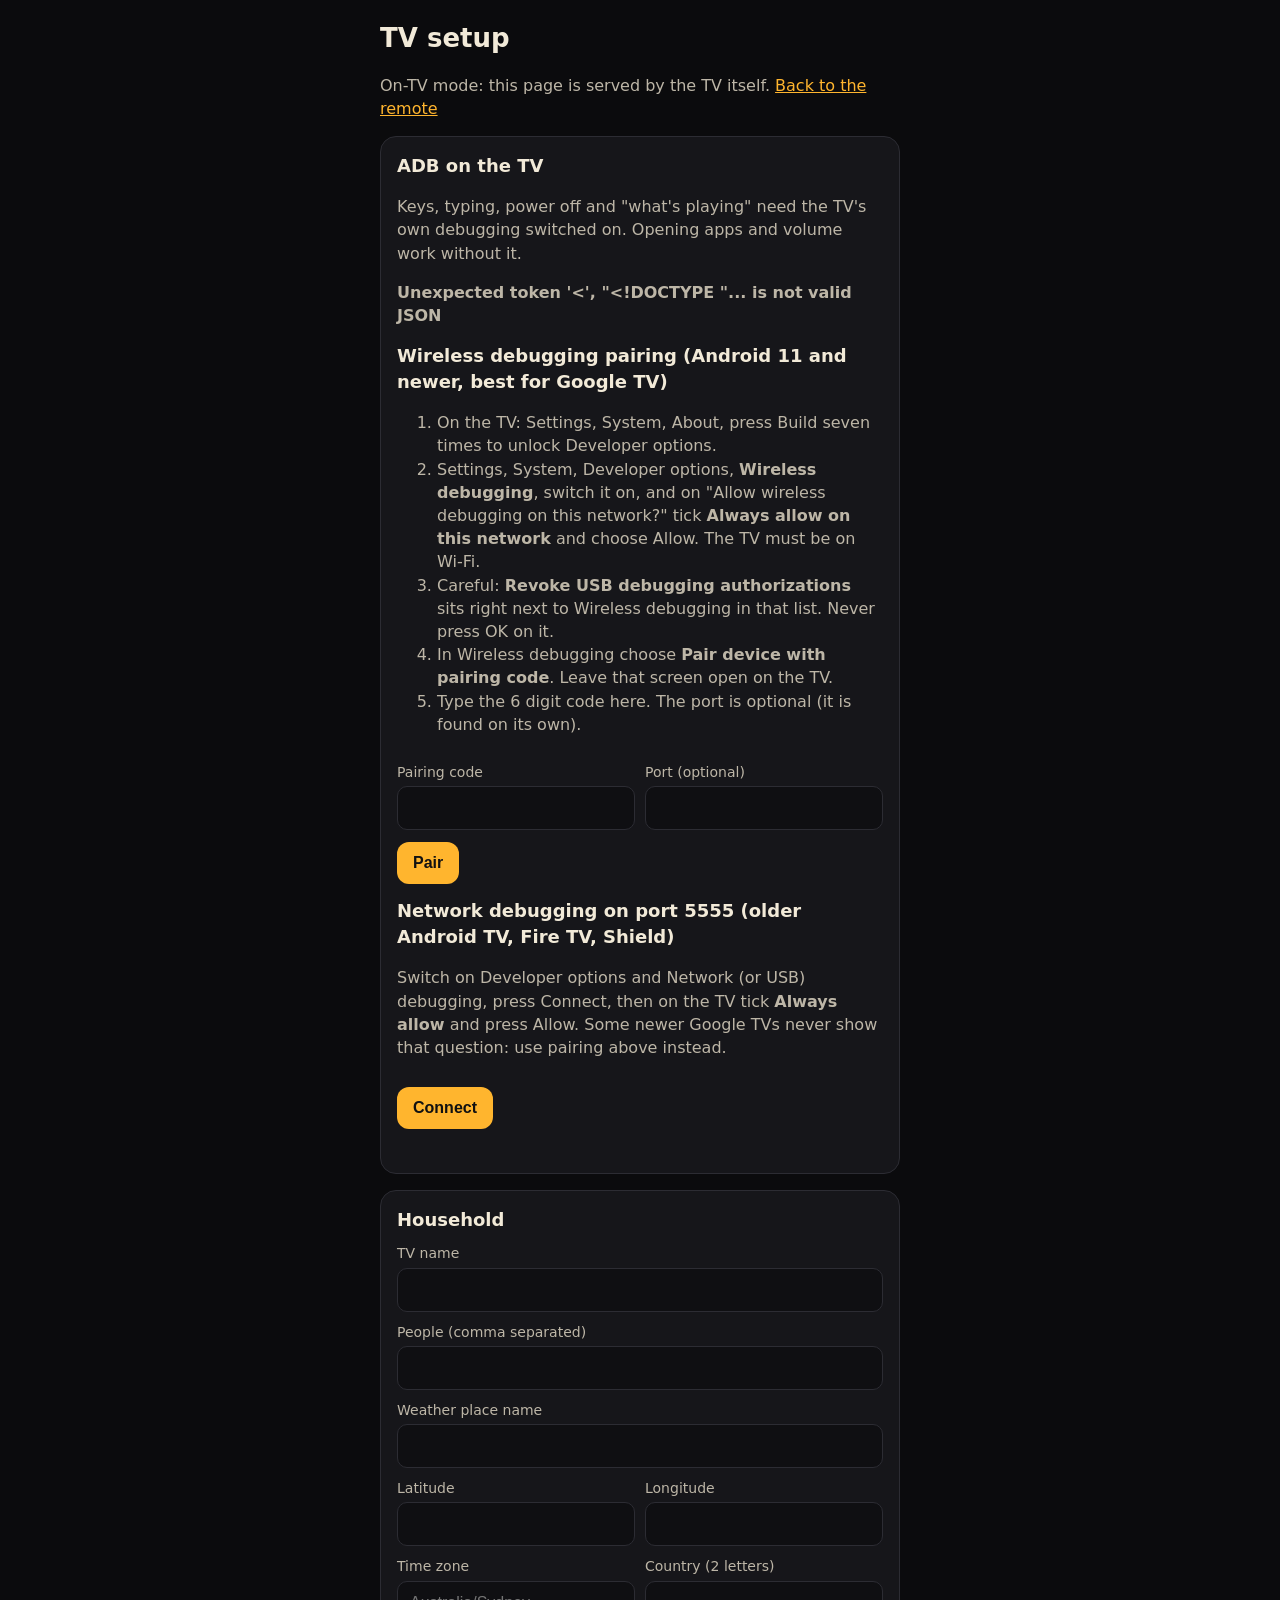
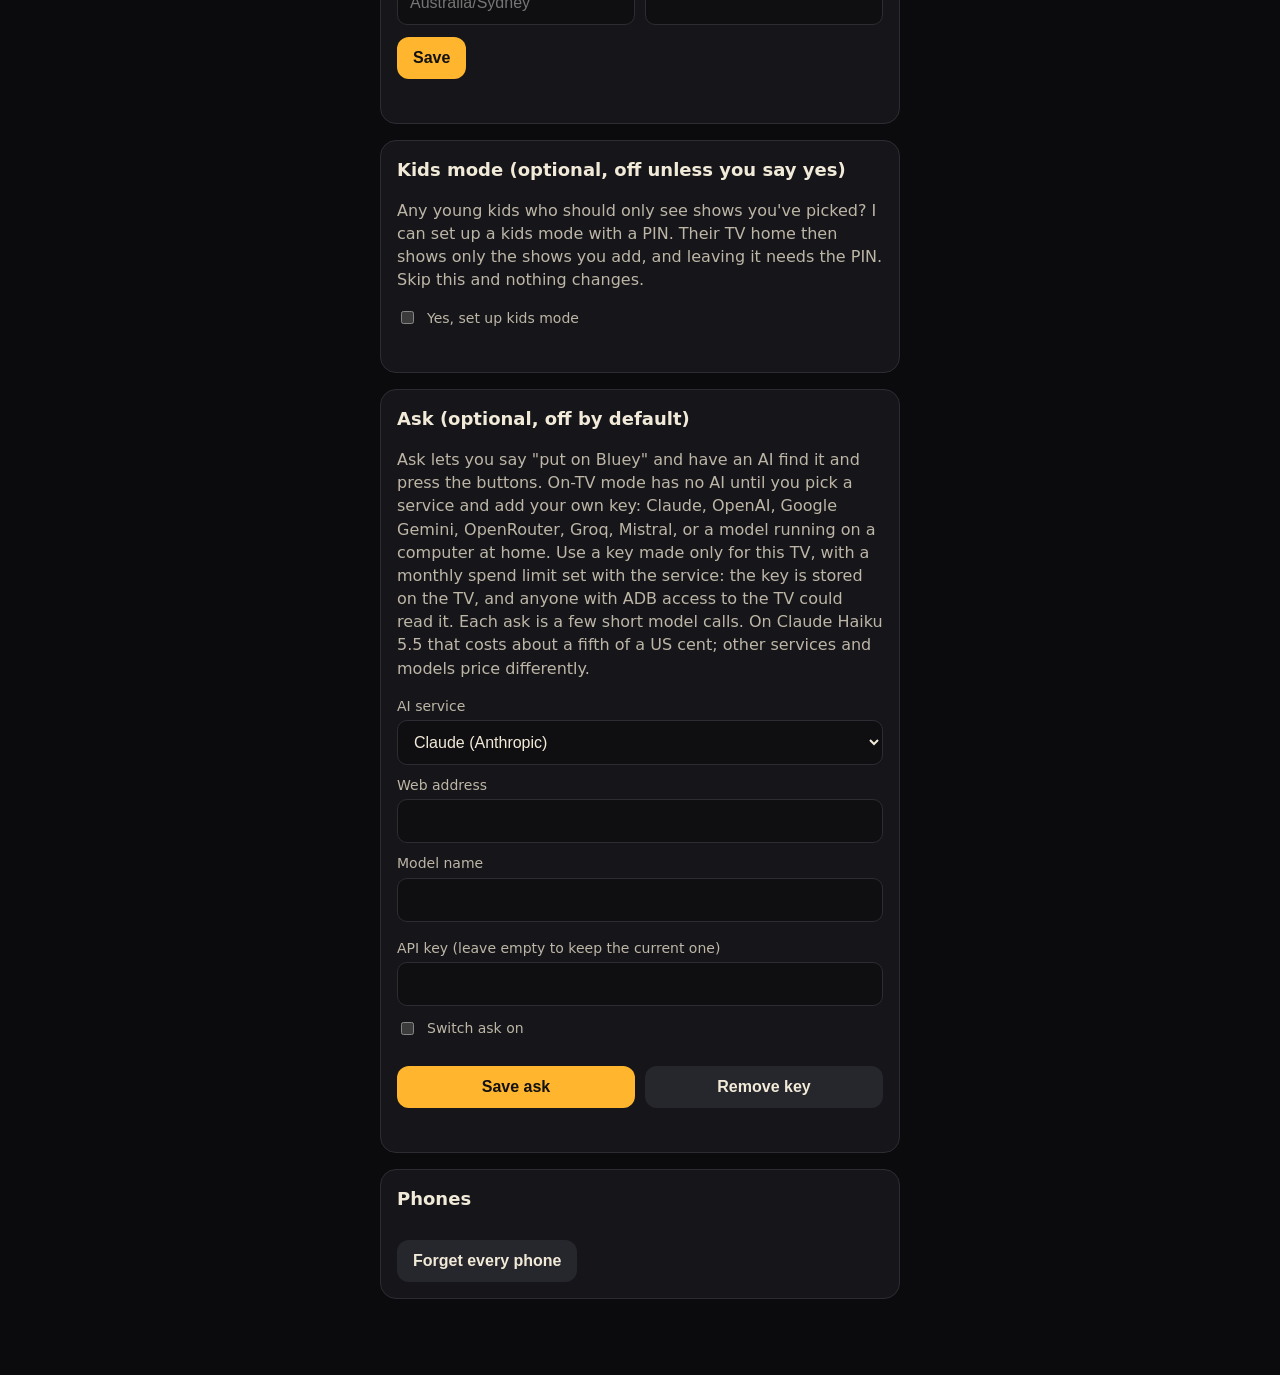
==== on-tv/web/setup.html @ 49cff157 "Import couch-tv at Seagey/couch-tv@f67d3717 (MIT) Snapshot of upstream main, unchanged, as the base " ====
<!doctype html>
<html lang="en-AU">
<head>
<meta charset="utf-8">
<meta name="viewport" content="width=device-width, initial-scale=1, viewport-fit=cover">
<title>TV setup</title>
<script src="/ontv/shim.js"></script>
<style>
  :root { color-scheme: dark; --bg:#0b0b0d; --card:#16161a; --line:#2c2c33; --ink:#f2ead8; --dim:#bdb6a7; --amber:#ffb52e; --bad:#ff7a6b; }
  * { box-sizing: border-box; }
  body { margin: 0; background: var(--bg); color: var(--ink); font: 16px/1.45 -apple-system, system-ui, sans-serif; padding: 20px 16px 60px; }
  main { max-width: 520px; margin: 0 auto; }
  h1 { font-size: 26px; margin: 0 0 4px; } h2 { font-size: 18px; margin: 0 0 8px; }
  p, li { color: var(--dim); } .card { background: var(--card); border: 1px solid var(--line); border-radius: 16px; padding: 16px; margin: 16px 0; }
  label { display: block; font-size: 14px; color: var(--dim); margin: 10px 0 4px; }
  input, select { width: 100%; padding: 12px; border-radius: 10px; border: 1px solid var(--line); background: #0f0f12; color: var(--ink); font-size: 16px; }
  button { margin-top: 12px; padding: 12px 16px; border-radius: 12px; border: 0; background: #26262d; color: var(--ink); font-size: 16px; font-weight: 600; }
  button.go { background: var(--amber); color: #111; }
  .row { display: flex; gap: 10px; } .row > * { flex: 1; }
  .status { font-weight: 600; } .ok { color: #7ddc8a; } .bad { color: var(--bad); }
  .msg { min-height: 20px; margin-top: 8px; color: var(--amber); font-size: 14px; }
  a { color: var(--amber); } .check { display: flex; gap: 10px; align-items: center; margin-top: 12px; } .check input { width: auto; }
</style>
</head>
<body>
<main>
  <h1>TV setup</h1>
  <p>On-TV mode: this page is served by the TV itself. <a href="/">Back to the remote</a></p>

  <section class="card">
    <h2>ADB on the TV</h2>
    <p>Keys, typing, power off and "what's playing" need the TV's own debugging switched on. Opening apps and volume work without it.</p>
    <p class="status" id="adb-status">Checking…</p>
    <p id="adb-advice"></p>
    <div id="routes">
    <div id="route-wd">
    <h2 style="margin-top:14px">Wireless debugging pairing (Android 11 and newer, best for Google TV)</h2>
    <ol>
      <li>On the TV: Settings, System, About, press Build seven times to unlock Developer options.</li>
      <li>Settings, System, Developer options, <b>Wireless debugging</b>, switch it on, and on "Allow wireless debugging on this network?" tick <b>Always allow on this network</b> and choose Allow. The TV must be on Wi-Fi.</li>
      <li>Careful: <b>Revoke USB debugging authorizations</b> sits right next to Wireless debugging in that list. Never press OK on it.</li>
      <li>In Wireless debugging choose <b>Pair device with pairing code</b>. Leave that screen open on the TV.</li>
      <li>Type the 6 digit code here. The port is optional (it is found on its own).</li>
    </ol>
    <div class="row"><div><label for="wd-code">Pairing code</label><input id="wd-code" inputmode="numeric" maxlength="6"></div>
      <div><label for="wd-port">Port (optional)</label><input id="wd-port" inputmode="numeric" maxlength="5"></div></div>
    <button class="go" id="wd-pair">Pair</button>
    </div>
    <div id="route-tcp">
    <h2 style="margin-top:14px">Network debugging on port 5555 (older Android TV, Fire TV, Shield)</h2>
    <p>Switch on Developer options and Network (or USB) debugging, press Connect, then on the TV tick <b>Always allow</b> and press Allow. Some newer Google TVs never show that question: use pairing above instead.</p>
    <button class="go" id="adb-connect">Connect</button>
    </div>
    </div>
    <div class="msg" id="adb-msg" role="status"></div>
  </section>

  <section class="card">
    <h2>Household</h2>
    <label for="tv-name">TV name</label><input id="tv-name" maxlength="30">
    <label for="people">People (comma separated)</label><input id="people" maxlength="200">
    <label for="place">Weather place name</label><input id="place" maxlength="40">
    <div class="row"><div><label for="lat">Latitude</label><input id="lat" inputmode="decimal"></div><div><label for="lon">Longitude</label><input id="lon" inputmode="decimal"></div></div>
    <div class="row"><div><label for="tz">Time zone</label><input id="tz" placeholder="Australia/Sydney"></div><div><label for="country">Country (2 letters)</label><input id="country" maxlength="2"></div></div>
    <button class="go" id="save">Save</button>
    <div class="msg" id="save-msg" role="status"></div>
  </section>

  <section class="card">
    <h2>Kids mode (optional, off unless you say yes)</h2>
    <p>Any young kids who should only see shows you've picked? I can set up a kids mode with a PIN. Their TV home then shows only the shows you add, and leaving it needs the PIN. Skip this and nothing changes.</p>
    <label class="check"><input type="checkbox" id="kids-yes"> Yes, set up kids mode</label>
    <div id="kids-form" style="display:none">
      <label for="kids-who">Whose home</label><select id="kids-who"></select>
      <label for="kids-pin">Parent PIN, 4 to 8 digits</label><input id="kids-pin" type="password" inputmode="numeric" maxlength="8" autocomplete="off">
      <button class="go" id="kids-save">Turn on kids mode</button>
    </div>
    <div class="msg" id="kids-msg" role="status"></div>
  </section>

  <section class="card" id="xiaomi" style="display:none">
    <h2>Xiaomi: Couch TV in PatchWall's place (optional, off by default)</h2>
    <p>The remote's PatchWall button opens Couch TV, PatchWall opens Couch TV instead, and Couch TV opens when the TV is switched on, unless the TV is going back to an HDMI input. The Home button is not changed. It needs the Home button watch switched on in Settings, Accessibility (Couch TV home watch); with this on, that watch also checks each remote key for the PatchWall button and passes every other key on.</p>
    <label class="check"><input type="checkbox" id="pw-on"> Couch TV in PatchWall's place</label>
    <p id="pw-state"></p>
    <div class="row"><button class="go" id="pw-save">Save</button></div>
    <div class="msg" id="pw-msg" role="status"></div>
  </section>

  <section class="card" id="inputs" style="display:none">
    <h2>Input tiles (optional, off by default)</h2>
    <p>A set-top box, a camera or a games console on an HDMI port can sit in the home's app row as its own tile, next to Settings. OK on the tile switches the TV straight to that port. Tick the ports you want and give each a name. Up to 6; they take dock places, so the last apps move behind More apps.</p>
    <div id="in-list"></div>
    <div class="row"><button class="go" id="in-save">Save</button></div>
    <div class="msg" id="in-msg" role="status"></div>
  </section>

  <section class="card">
    <h2>Ask (optional, off by default)</h2>
    <p>Ask lets you say "put on Bluey" and have an AI find it and press the buttons. On-TV mode has no AI until you pick a service and add your own key: Claude, OpenAI, Google Gemini, OpenRouter, Groq, Mistral, or a model running on a computer at home. Use a key made only for this TV, with a monthly spend limit set with the service: the key is stored on the TV, and anyone with ADB access to the TV could read it. Each ask is a few short model calls. On Claude Haiku 5.5 that costs about a fifth of a US cent; other services and models price differently.</p>
    <label for="ask-service">AI service</label>
    <select id="ask-service"></select>
    <label for="ask-base">Web address</label><input id="ask-base" type="text" autocomplete="off" spellcheck="false">
    <label for="ask-model">Model name</label><input id="ask-model" type="text" autocomplete="off" spellcheck="false">
    <p id="ask-hint"></p>
    <label for="ask-key">API key (leave empty to keep the current one)</label><input id="ask-key" type="password" autocomplete="off">
    <label class="check"><input type="checkbox" id="ask-on"> Switch ask on</label>
    <p id="ask-state"></p>
    <div class="row"><button class="go" id="ask-save">Save ask</button><button id="ask-clear">Remove key</button></div>
    <div class="msg" id="ask-msg" role="status"></div>
  </section>

  <section class="card">
    <h2>Phones</h2>
    <p id="phones"></p>
    <button id="forget">Forget every phone</button>
  </section>
</main>
<script>
  var $ = function (id) { return document.getElementById(id); };
  function api(method, path, body) {
    return fetch(path, { method: method, headers: body ? { 'content-type': 'application/json' } : undefined, body: body ? JSON.stringify(body) : undefined })
      .then(function (r) { return r.json().then(function (j) { if (!r.ok || j.ok === false) throw new Error(j.error || ('error ' + r.status)); return j; }); });
  }
  function showAdb(a) {
    var s = $('adb-status');
    if (a.connected) { s.className = 'status ok'; s.textContent = 'Connected (' + (a.route === 'tls' ? 'wireless debugging' : 'port 5555') + ').'; }
    else if (a.state === 'waiting_for_allow' || a.state === 'connecting') { s.className = 'status'; s.textContent = 'Waiting. Accept "Allow debugging?" on the TV.'; }
    else { s.className = 'status bad'; s.textContent = 'Not connected.' + (a.error ? ' (' + a.error + ')' : ''); }
  }
  function load() {
    api('GET', '/api/settings').then(function (j) {
      $('tv-name').value = j.tv_name || '';
      $('people').value = (j.people || []).map(function (p) { return p.name; }).join(', ');
      $('kids-who').innerHTML = (j.people || []).map(function (p) {
        return '<option value="' + String(p.id).replace(/[^A-Za-z0-9_-]/g, '') + '">' + String(p.name).replace(/[&<>"]/g, '') + '</option>';
      }).join('');
      $('place').value = j.weather.place || ''; $('lat').value = j.weather.lat; $('lon').value = j.weather.lon;
      $('tz').value = j.weather.timezone || ''; $('country').value = j.country || '';
      $('ask-on').checked = !!j.ask.enabled;
      if (j.xiaomi) {
        $('xiaomi').style.display = '';
        $('pw-on').checked = !!j.patchwall_replace;
        $('pw-state').textContent = j.watch ? '' : 'The Home button watch is off: switch on Couch TV home watch in the TV\'s Settings, Accessibility.';
      }
      loadInputs();
      showAsk(j.ask);
      $('phones').textContent = j.phones + (j.phones === 1 ? ' phone is' : ' phones are') + ' paired with this TV.';
      showAdb(j.adb);
      // Android 13+ (most Google TVs): pairing first, 5555 second. Older TVs: the other way round.
      if (j.adb.sdk < 30) { $('route-wd').style.display = 'none'; }
      else if (j.adb.sdk < 33) { $('routes').insertBefore($('route-tcp'), $('route-wd')); }
      $('adb-advice').textContent = j.adb.sdk >= 33 ? 'This TV runs Android 13 or newer: use wireless debugging pairing.' : '';
    }).catch(function (e) { $('adb-status').textContent = e.message; });
  }
  var poll = null;
  $('adb-connect').onclick = function () {
    $('adb-msg').textContent = 'Connecting. Look at the TV.';
    api('POST', '/api/adb/connect', {}).then(function () {
      clearInterval(poll); var n = 0;
      poll = setInterval(function () { n++; api('GET', '/api/adb').then(function (a) { showAdb(a); if (a.connected || n > 30) { clearInterval(poll); $('adb-msg').textContent = a.connected ? 'Done.' : ''; } }); }, 1500);
    }).catch(function (e) { $('adb-msg').textContent = e.message; });
  };
  $('wd-pair').onclick = function () {
    var code = $('wd-code').value.replace(/\D/g, ''), port = parseInt($('wd-port').value, 10);
    if (code.length !== 6) { $('adb-msg').textContent = 'The pairing code has 6 digits.'; return; }
    $('adb-msg').textContent = 'Pairing. This can take 20 seconds.';
    api('POST', '/api/adb/pair', port ? { code: code, port: port } : { code: code })
      .then(function (j) { showAdb(j.adb); $('adb-msg').textContent = j.connected ? 'Paired and connected.' : 'Paired. Connecting next.'; })
      .catch(function (e) { $('adb-msg').textContent = e.message; });
  };
  $('save').onclick = function () {
    var people = $('people').value.split(',').map(function (s) { return s.trim(); }).filter(Boolean).map(function (n, i) { return { id: 'person' + (i + 1), name: n }; });
    var body = { tv_name: $('tv-name').value, people: people, country: $('country').value.toUpperCase() };
    var lat = parseFloat($('lat').value), lon = parseFloat($('lon').value);
    if (!isNaN(lat) && !isNaN(lon)) body.weather = { lat: lat, lon: lon, place: $('place').value, timezone: $('tz').value || 'UTC' };
    api('POST', '/api/settings', body).then(function () { $('save-msg').textContent = 'Saved.'; load(); }).catch(function (e) { $('save-msg').textContent = e.message; });
  };
  // kids mode: only when they tick yes; the PIN goes to the TV once and is kept there as a hash
  $('kids-yes').onchange = function () { $('kids-form').style.display = this.checked ? '' : 'none'; };
  $('kids-save').onclick = function () {
    var pin = $('kids-pin').value.replace(/\D/g, ''), sel = $('kids-who');
    if (pin.length < 4 || pin.length > 8) { $('kids-msg').textContent = 'The PIN must be 4 to 8 digits.'; return; }
    var name = sel.options[sel.selectedIndex] ? sel.options[sel.selectedIndex].text : '';
    api('POST', '/api/kids', { who: sel.value, action: 'on', new_pin: pin }).then(function () {
      $('kids-pin').value = '';
      $('kids-msg').textContent = 'Kids mode is on for ' + name + '. Add their shows on the phone remote: TV, Kids mode.';
    }).catch(function (e) { $('kids-msg').textContent = e.message; });
  };
  // Ask: which AI service. "provider" is the wire format the TV speaks: anthropic, or openai (OpenAI and every service that copies it).
  var ASK = [
    { id: 'anthropic', name: 'Claude (Anthropic)', provider: 'anthropic', base: 'https://api.anthropic.com', model: 'claude-haiku-5-5', hint: 'Get a key in the Anthropic Console. Claude Haiku 5.5 is the tested default.' },
    { id: 'openai', name: 'OpenAI', provider: 'openai', base: 'https://api.openai.com/v1', model: '', hint: 'Get a key at platform.openai.com. Type a model name that can call tools.' },
    { id: 'gemini', name: 'Google Gemini', provider: 'openai', base: 'https://generativelanguage.googleapis.com/v1beta/openai', model: '', hint: 'Get a key in Google AI Studio. This is Gemini\'s OpenAI compatible address.' },
    { id: 'openrouter', name: 'OpenRouter (many models, one key)', provider: 'openai', base: 'https://openrouter.ai/api/v1', model: '', hint: 'Model names look like provider/model.' },
    { id: 'groq', name: 'Groq', provider: 'openai', base: 'https://api.groq.com/openai/v1', model: '', hint: 'Pick a model that supports tool use.' },
    { id: 'mistral', name: 'Mistral', provider: 'openai', base: 'https://api.mistral.ai/v1', model: '', hint: 'Get a key at console.mistral.ai.' },
    { id: 'local', name: 'A model at home (Ollama, LM Studio, llama.cpp)', provider: 'openai', base: 'http://my-computer.local:11434/v1', model: '', hint: 'Change the address to your computer\'s. It needs no key, but only a model that supports tool calling will work. It must be on your home network.' },
    { id: 'custom', name: 'Another service that copies OpenAI\'s API', provider: 'openai', base: '', model: '', hint: 'Type its web address, the one that ends in /v1, and its model name.' }
  ];
  function askById(id) { for (var i = 0; i < ASK.length; i++) if (ASK[i].id === id) return ASK[i]; return ASK[ASK.length - 1]; }
  function askFor(a) {
    if (a.provider === 'anthropic') return ASK[0];
    for (var i = 1; i < ASK.length - 1; i++) if (ASK[i].base === a.base) return ASK[i];
    return /^http:\/\//.test(a.base) ? askById('local') : askById('custom');
  }
  $('ask-service').innerHTML = ASK.map(function (p) { return '<option value="' + p.id + '">' + p.name.replace(/[&<>"]/g, '') + '</option>'; }).join('');
  $('ask-service').onchange = function () {
    var p = askById(this.value);
    $('ask-base').value = p.base; $('ask-model').value = p.model; $('ask-hint').textContent = p.hint;
    $('ask-model').placeholder = p.model ? '' : 'the model name your service gives you';
  };
  function showAsk(a) {
    var p = askFor(a);
    $('ask-service').value = p.id; $('ask-base').value = a.base || p.base; $('ask-model').value = a.model || ''; $('ask-hint').textContent = p.hint;
    $('ask-model').placeholder = p.model ? '' : 'the model name your service gives you';
    $('ask-state').textContent = (a.has_key ? 'A key is saved.' : (a.keyless_ok ? 'This server needs no key.' : 'No key saved.')) +
      (a.ready ? ' Ready.' : (a.model ? '' : ' Type a model name.'));
  }
  $('ask-save').onclick = function () {
    var p = askById($('ask-service').value);
    var body = { ask_enabled: $('ask-on').checked, ask_provider: p.provider, ask_base: p.provider === 'anthropic' && $('ask-base').value.trim() === p.base ? '' : $('ask-base').value.trim(), ask_model: $('ask-model').value.trim() };
    if ($('ask-key').value.trim()) body.ask_key = $('ask-key').value.trim();
    api('POST', '/api/settings', body).then(function () {
      $('ask-key').value = ''; $('ask-msg').textContent = 'Saved. If you changed the service, type its key too: a key is never sent to a different service.'; load();
    }).catch(function (e) { $('ask-msg').textContent = e.message; });
  };
  $('pw-save').onclick = function () {
    api('POST', '/api/settings', { patchwall_replace: $('pw-on').checked }).then(function () { $('pw-msg').textContent = 'Saved.'; load(); }).catch(function (e) { $('pw-msg').textContent = e.message; });
  };
  // Input tiles: one row per input the TV lists (GET /api/inputs), ticked when pinned already.
  // Saved by input id, the TV's own name for the port, so it opens that port and no other.
  var esc = function (s) { return String(s).replace(/[&<>"]/g, ''); };
  function loadInputs() {
    api('GET', '/api/inputs').then(function (j) {
      if (!j.inputs.length) return;
      var pinned = {};
      j.pinned.forEach(function (p) { if (p.id) pinned[p.id] = p.label; });
      $('in-list').innerHTML = j.inputs.map(function (x, i) {
        var name = x.label || ('Input ' + (i + 1)), on = pinned[x.id] !== undefined;
        return '<label class="check"><input type="checkbox" data-id="' + esc(x.id) + '"' + (on ? ' checked' : '') + '> ' + esc(name) +
          (x.devices.length ? ' (' + esc(x.devices.join(', ')) + ')' : '') + '</label>' +
          '<input maxlength="30" placeholder="Name on the tile, for example Set-top box" data-name="' + esc(x.id) + '" value="' + esc(on ? pinned[x.id] : '') + '">';
      }).join('');
      $('inputs').style.display = '';
    }).catch(function () {});
  }
  $('in-save').onclick = function () {
    var list = [];
    Array.prototype.forEach.call(document.querySelectorAll('#in-list input[type=checkbox]'), function (c) {
      if (!c.checked) return;
      var n = document.querySelector('#in-list input[data-name="' + c.getAttribute('data-id') + '"]');
      list.push({ id: c.getAttribute('data-id'), label: n.value.trim() || c.parentNode.textContent.trim() });
    });
    api('POST', '/api/settings', { inputs: list }).then(function () { $('in-msg').textContent = list.length ? 'Saved. The home shows them now.' : 'Saved. No input tiles.'; load(); })
      .catch(function (e) { $('in-msg').textContent = e.message; });
  };
  $('ask-clear').onclick = function () {
    api('POST', '/api/settings', { ask_key: '', ask_enabled: false }).then(function () { $('ask-msg').textContent = 'Key removed.'; load(); });
  };
  $('forget').onclick = function () {
    if (!confirm('Every phone, including this one, will need the code from the TV again.')) return;
    api('POST', '/api/phones/forget', {}).then(function () { location.reload(); });
  };
  load();
</script>
</body>
</html>
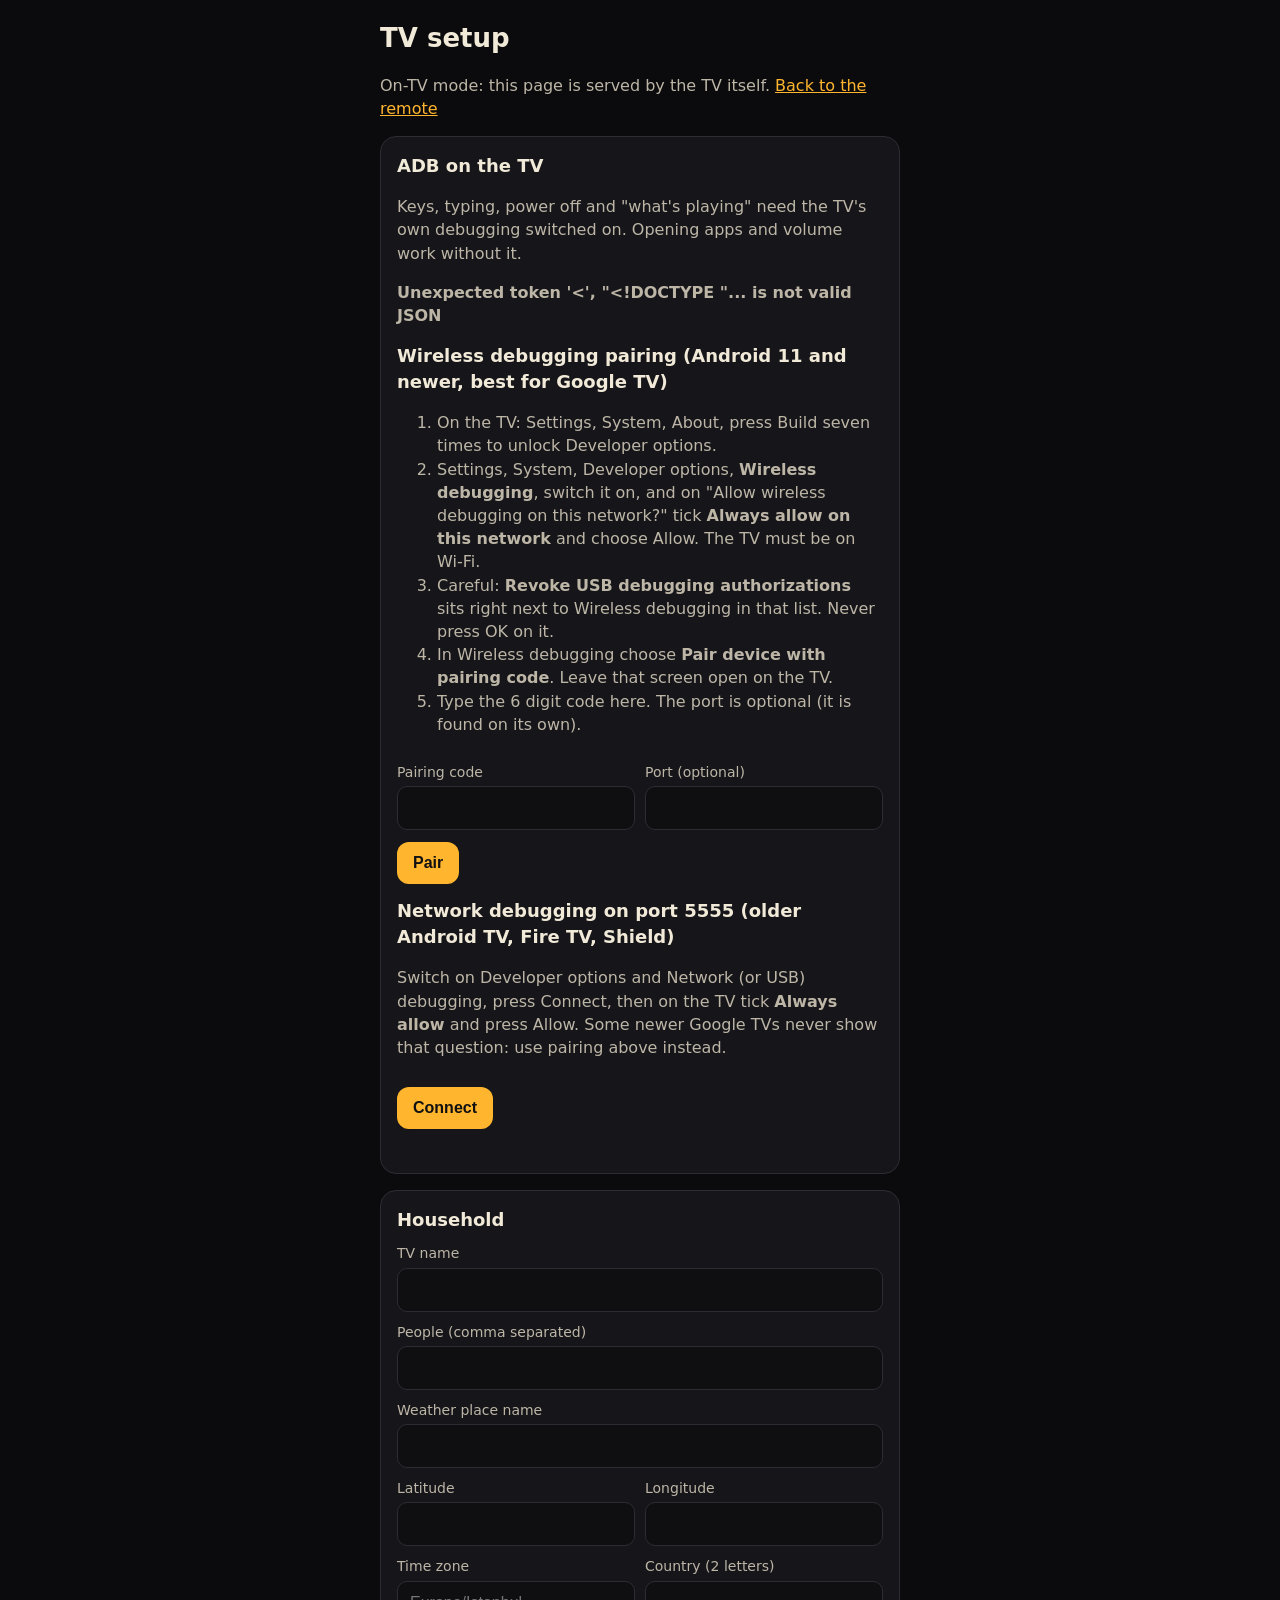
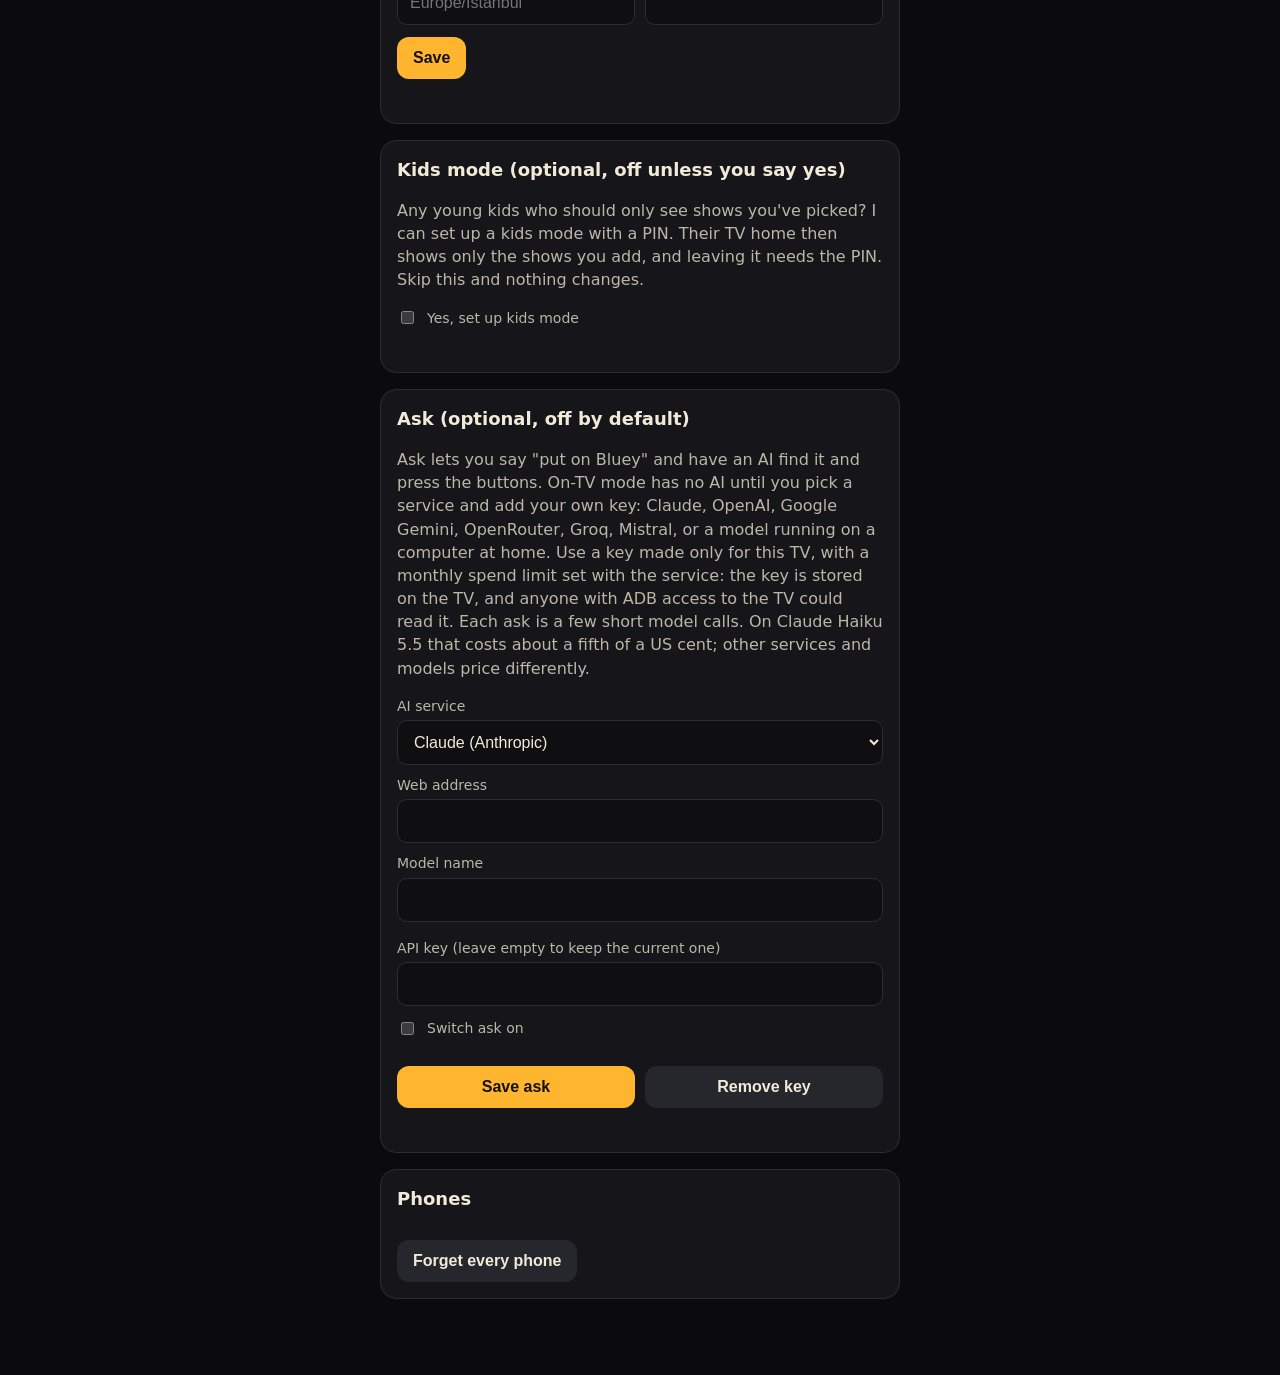
==== commit 11fe2871: "Own app id, icon, prayer card over other apps, Russian and Arabic setup - The on-TV app installs as " ====
--- a/on-tv/web/setup.html
+++ b/on-tv/web/setup.html
@@ -4,6 +4,7 @@
 <meta charset="utf-8">
 <meta name="viewport" content="width=device-width, initial-scale=1, viewport-fit=cover">
 <title>TV setup</title>
+<script src="/ontv/i18n.js"></script>
 <script src="/ontv/shim.js"></script>
 <style>
   :root { color-scheme: dark; --bg:#0b0b0d; --card:#16161a; --line:#2c2c33; --ink:#f2ead8; --dim:#bdb6a7; --amber:#ffb52e; --bad:#ff7a6b; }
@@ -61,7 +62,7 @@
     <label for="people">People (comma separated)</label><input id="people" maxlength="200">
     <label for="place">Weather place name</label><input id="place" maxlength="40">
     <div class="row"><div><label for="lat">Latitude</label><input id="lat" inputmode="decimal"></div><div><label for="lon">Longitude</label><input id="lon" inputmode="decimal"></div></div>
-    <div class="row"><div><label for="tz">Time zone</label><input id="tz" placeholder="Australia/Sydney"></div><div><label for="country">Country (2 letters)</label><input id="country" maxlength="2"></div></div>
+    <div class="row"><div><label for="tz">Time zone</label><input id="tz" placeholder="Europe/Istanbul"></div><div><label for="country">Country (2 letters)</label><input id="country" maxlength="2"></div></div>
     <button class="go" id="save">Save</button>
     <div class="msg" id="save-msg" role="status"></div>
   </section>
@@ -79,9 +80,9 @@
   </section>
 
   <section class="card" id="xiaomi" style="display:none">
-    <h2>Xiaomi: Couch TV in PatchWall's place (optional, off by default)</h2>
-    <p>The remote's PatchWall button opens Couch TV, PatchWall opens Couch TV instead, and Couch TV opens when the TV is switched on, unless the TV is going back to an HDMI input. The Home button is not changed. It needs the Home button watch switched on in Settings, Accessibility (Couch TV home watch); with this on, that watch also checks each remote key for the PatchWall button and passes every other key on.</p>
-    <label class="check"><input type="checkbox" id="pw-on"> Couch TV in PatchWall's place</label>
+    <h2>Xiaomi: Halal TV in PatchWall's place (optional, off by default)</h2>
+    <p>The remote's PatchWall button opens Halal TV, PatchWall opens Halal TV instead, and Halal TV opens when the TV is switched on, unless the TV is going back to an HDMI input. The Home button is not changed. It needs the Home button watch switched on in Settings, Accessibility (Halal TV home watch); with this on, that watch also checks each remote key for the PatchWall button and passes every other key on.</p>
+    <label class="check"><input type="checkbox" id="pw-on"> Halal TV in PatchWall's place</label>
     <p id="pw-state"></p>
     <div class="row"><button class="go" id="pw-save">Save</button></div>
     <div class="msg" id="pw-msg" role="status"></div>
@@ -117,6 +118,8 @@
   </section>
 </main>
 <script>
+  var T = window.halalI18n ? window.halalI18n.T : function (s, v) { return v ? s.replace(/\{(\w+)\}/g, function (m, k) { return v[k]; }) : s; };
+  if (window.halalI18n) window.halalI18n.localize();
   var $ = function (id) { return document.getElementById(id); };
   function api(method, path, body) {
     return fetch(path, { method: method, headers: body ? { 'content-type': 'application/json' } : undefined, body: body ? JSON.stringify(body) : undefined })
@@ -124,9 +127,9 @@
   }
   function showAdb(a) {
     var s = $('adb-status');
-    if (a.connected) { s.className = 'status ok'; s.textContent = 'Connected (' + (a.route === 'tls' ? 'wireless debugging' : 'port 5555') + ').'; }
-    else if (a.state === 'waiting_for_allow' || a.state === 'connecting') { s.className = 'status'; s.textContent = 'Waiting. Accept "Allow debugging?" on the TV.'; }
-    else { s.className = 'status bad'; s.textContent = 'Not connected.' + (a.error ? ' (' + a.error + ')' : ''); }
+    if (a.connected) { s.className = 'status ok'; s.textContent = T('Connected ({route}).', { route: T(a.route === 'tls' ? 'wireless debugging' : 'port 5555') }); }
+    else if (a.state === 'waiting_for_allow' || a.state === 'connecting') { s.className = 'status'; s.textContent = T('Waiting. Accept "Allow debugging?" on the TV.'); }
+    else { s.className = 'status bad'; s.textContent = T('Not connected.') + (a.error ? ' (' + a.error + ')' : ''); }
   }
   function load() {
     api('GET', '/api/settings').then(function (j) {
@@ -141,32 +144,32 @@
       if (j.xiaomi) {
         $('xiaomi').style.display = '';
         $('pw-on').checked = !!j.patchwall_replace;
-        $('pw-state').textContent = j.watch ? '' : 'The Home button watch is off: switch on Couch TV home watch in the TV\'s Settings, Accessibility.';
+        $('pw-state').textContent = j.watch ? '' : T('The Home button watch is off: switch on Halal TV home watch in the TV\'s Settings, Accessibility.');
       }
       loadInputs();
       showAsk(j.ask);
-      $('phones').textContent = j.phones + (j.phones === 1 ? ' phone is' : ' phones are') + ' paired with this TV.';
+      $('phones').textContent = T('Phones paired with this TV: {n}.', { n: j.phones });
       showAdb(j.adb);
       // Android 13+ (most Google TVs): pairing first, 5555 second. Older TVs: the other way round.
       if (j.adb.sdk < 30) { $('route-wd').style.display = 'none'; }
       else if (j.adb.sdk < 33) { $('routes').insertBefore($('route-tcp'), $('route-wd')); }
-      $('adb-advice').textContent = j.adb.sdk >= 33 ? 'This TV runs Android 13 or newer: use wireless debugging pairing.' : '';
+      $('adb-advice').textContent = j.adb.sdk >= 33 ? T('This TV runs Android 13 or newer: use wireless debugging pairing.') : '';
     }).catch(function (e) { $('adb-status').textContent = e.message; });
   }
   var poll = null;
   $('adb-connect').onclick = function () {
-    $('adb-msg').textContent = 'Connecting. Look at the TV.';
+    $('adb-msg').textContent = T('Connecting. Look at the TV.');
     api('POST', '/api/adb/connect', {}).then(function () {
       clearInterval(poll); var n = 0;
-      poll = setInterval(function () { n++; api('GET', '/api/adb').then(function (a) { showAdb(a); if (a.connected || n > 30) { clearInterval(poll); $('adb-msg').textContent = a.connected ? 'Done.' : ''; } }); }, 1500);
+      poll = setInterval(function () { n++; api('GET', '/api/adb').then(function (a) { showAdb(a); if (a.connected || n > 30) { clearInterval(poll); $('adb-msg').textContent = a.connected ? T('Done.') : ''; } }); }, 1500);
     }).catch(function (e) { $('adb-msg').textContent = e.message; });
   };
   $('wd-pair').onclick = function () {
     var code = $('wd-code').value.replace(/\D/g, ''), port = parseInt($('wd-port').value, 10);
-    if (code.length !== 6) { $('adb-msg').textContent = 'The pairing code has 6 digits.'; return; }
-    $('adb-msg').textContent = 'Pairing. This can take 20 seconds.';
+    if (code.length !== 6) { $('adb-msg').textContent = T('The pairing code has 6 digits.'); return; }
+    $('adb-msg').textContent = T('Pairing. This can take 20 seconds.');
     api('POST', '/api/adb/pair', port ? { code: code, port: port } : { code: code })
-      .then(function (j) { showAdb(j.adb); $('adb-msg').textContent = j.connected ? 'Paired and connected.' : 'Paired. Connecting next.'; })
+      .then(function (j) { showAdb(j.adb); $('adb-msg').textContent = j.connected ? T('Paired and connected.') : T('Paired. Connecting next.'); })
       .catch(function (e) { $('adb-msg').textContent = e.message; });
   };
   $('save').onclick = function () {
@@ -174,17 +177,17 @@
     var body = { tv_name: $('tv-name').value, people: people, country: $('country').value.toUpperCase() };
     var lat = parseFloat($('lat').value), lon = parseFloat($('lon').value);
     if (!isNaN(lat) && !isNaN(lon)) body.weather = { lat: lat, lon: lon, place: $('place').value, timezone: $('tz').value || 'UTC' };
-    api('POST', '/api/settings', body).then(function () { $('save-msg').textContent = 'Saved.'; load(); }).catch(function (e) { $('save-msg').textContent = e.message; });
+    api('POST', '/api/settings', body).then(function () { $('save-msg').textContent = T('Saved.'); load(); }).catch(function (e) { $('save-msg').textContent = e.message; });
   };
   // kids mode: only when they tick yes; the PIN goes to the TV once and is kept there as a hash
   $('kids-yes').onchange = function () { $('kids-form').style.display = this.checked ? '' : 'none'; };
   $('kids-save').onclick = function () {
     var pin = $('kids-pin').value.replace(/\D/g, ''), sel = $('kids-who');
-    if (pin.length < 4 || pin.length > 8) { $('kids-msg').textContent = 'The PIN must be 4 to 8 digits.'; return; }
+    if (pin.length < 4 || pin.length > 8) { $('kids-msg').textContent = T('The PIN must be 4 to 8 digits.'); return; }
     var name = sel.options[sel.selectedIndex] ? sel.options[sel.selectedIndex].text : '';
     api('POST', '/api/kids', { who: sel.value, action: 'on', new_pin: pin }).then(function () {
       $('kids-pin').value = '';
-      $('kids-msg').textContent = 'Kids mode is on for ' + name + '. Add their shows on the phone remote: TV, Kids mode.';
+      $('kids-msg').textContent = T('Kids mode is on for {name}. Add their shows on the phone remote: TV, Kids mode.', { name: name });
     }).catch(function (e) { $('kids-msg').textContent = e.message; });
   };
   // Ask: which AI service. "provider" is the wire format the TV speaks: anthropic, or openai (OpenAI and every service that copies it).
@@ -204,29 +207,29 @@
     for (var i = 1; i < ASK.length - 1; i++) if (ASK[i].base === a.base) return ASK[i];
     return /^http:\/\//.test(a.base) ? askById('local') : askById('custom');
   }
-  $('ask-service').innerHTML = ASK.map(function (p) { return '<option value="' + p.id + '">' + p.name.replace(/[&<>"]/g, '') + '</option>'; }).join('');
+  $('ask-service').innerHTML = ASK.map(function (p) { return '<option value="' + p.id + '">' + T(p.name).replace(/[&<>"]/g, '') + '</option>'; }).join('');
   $('ask-service').onchange = function () {
     var p = askById(this.value);
-    $('ask-base').value = p.base; $('ask-model').value = p.model; $('ask-hint').textContent = p.hint;
-    $('ask-model').placeholder = p.model ? '' : 'the model name your service gives you';
+    $('ask-base').value = p.base; $('ask-model').value = p.model; $('ask-hint').textContent = T(p.hint);
+    $('ask-model').placeholder = p.model ? '' : T('the model name your service gives you');
   };
   function showAsk(a) {
     var p = askFor(a);
-    $('ask-service').value = p.id; $('ask-base').value = a.base || p.base; $('ask-model').value = a.model || ''; $('ask-hint').textContent = p.hint;
-    $('ask-model').placeholder = p.model ? '' : 'the model name your service gives you';
-    $('ask-state').textContent = (a.has_key ? 'A key is saved.' : (a.keyless_ok ? 'This server needs no key.' : 'No key saved.')) +
-      (a.ready ? ' Ready.' : (a.model ? '' : ' Type a model name.'));
+    $('ask-service').value = p.id; $('ask-base').value = a.base || p.base; $('ask-model').value = a.model || ''; $('ask-hint').textContent = T(p.hint);
+    $('ask-model').placeholder = p.model ? '' : T('the model name your service gives you');
+    $('ask-state').textContent = (a.has_key ? T('A key is saved.') : (a.keyless_ok ? T('This server needs no key.') : T('No key saved.'))) +
+      (a.ready ? ' ' + T('Ready.') : (a.model ? '' : ' ' + T('Type a model name.')));
   }
   $('ask-save').onclick = function () {
     var p = askById($('ask-service').value);
     var body = { ask_enabled: $('ask-on').checked, ask_provider: p.provider, ask_base: p.provider === 'anthropic' && $('ask-base').value.trim() === p.base ? '' : $('ask-base').value.trim(), ask_model: $('ask-model').value.trim() };
     if ($('ask-key').value.trim()) body.ask_key = $('ask-key').value.trim();
     api('POST', '/api/settings', body).then(function () {
-      $('ask-key').value = ''; $('ask-msg').textContent = 'Saved. If you changed the service, type its key too: a key is never sent to a different service.'; load();
+      $('ask-key').value = ''; $('ask-msg').textContent = T('Saved. If you changed the service, type its key too: a key is never sent to a different service.'); load();
     }).catch(function (e) { $('ask-msg').textContent = e.message; });
   };
   $('pw-save').onclick = function () {
-    api('POST', '/api/settings', { patchwall_replace: $('pw-on').checked }).then(function () { $('pw-msg').textContent = 'Saved.'; load(); }).catch(function (e) { $('pw-msg').textContent = e.message; });
+    api('POST', '/api/settings', { patchwall_replace: $('pw-on').checked }).then(function () { $('pw-msg').textContent = T('Saved.'); load(); }).catch(function (e) { $('pw-msg').textContent = e.message; });
   };
   // Input tiles: one row per input the TV lists (GET /api/inputs), ticked when pinned already.
   // Saved by input id, the TV's own name for the port, so it opens that port and no other.
@@ -237,10 +240,10 @@
       var pinned = {};
       j.pinned.forEach(function (p) { if (p.id) pinned[p.id] = p.label; });
       $('in-list').innerHTML = j.inputs.map(function (x, i) {
-        var name = x.label || ('Input ' + (i + 1)), on = pinned[x.id] !== undefined;
+        var name = x.label || T('Input {n}', { n: i + 1 }), on = pinned[x.id] !== undefined;
         return '<label class="check"><input type="checkbox" data-id="' + esc(x.id) + '"' + (on ? ' checked' : '') + '> ' + esc(name) +
           (x.devices.length ? ' (' + esc(x.devices.join(', ')) + ')' : '') + '</label>' +
-          '<input maxlength="30" placeholder="Name on the tile, for example Set-top box" data-name="' + esc(x.id) + '" value="' + esc(on ? pinned[x.id] : '') + '">';
+          '<input maxlength="30" placeholder="' + esc(T('Name on the tile, for example Set-top box')) + '" data-name="' + esc(x.id) + '" value="' + esc(on ? pinned[x.id] : '') + '">';
       }).join('');
       $('inputs').style.display = '';
     }).catch(function () {});
@@ -252,14 +255,14 @@
       var n = document.querySelector('#in-list input[data-name="' + c.getAttribute('data-id') + '"]');
       list.push({ id: c.getAttribute('data-id'), label: n.value.trim() || c.parentNode.textContent.trim() });
     });
-    api('POST', '/api/settings', { inputs: list }).then(function () { $('in-msg').textContent = list.length ? 'Saved. The home shows them now.' : 'Saved. No input tiles.'; load(); })
+    api('POST', '/api/settings', { inputs: list }).then(function () { $('in-msg').textContent = list.length ? T('Saved. The home shows them now.') : T('Saved. No input tiles.'); load(); })
       .catch(function (e) { $('in-msg').textContent = e.message; });
   };
   $('ask-clear').onclick = function () {
-    api('POST', '/api/settings', { ask_key: '', ask_enabled: false }).then(function () { $('ask-msg').textContent = 'Key removed.'; load(); });
+    api('POST', '/api/settings', { ask_key: '', ask_enabled: false }).then(function () { $('ask-msg').textContent = T('Key removed.'); load(); });
   };
   $('forget').onclick = function () {
-    if (!confirm('Every phone, including this one, will need the code from the TV again.')) return;
+    if (!confirm(T('Every phone, including this one, will need the code from the TV again.'))) return;
     api('POST', '/api/phones/forget', {}).then(function () { location.reload(); });
   };
   load();
